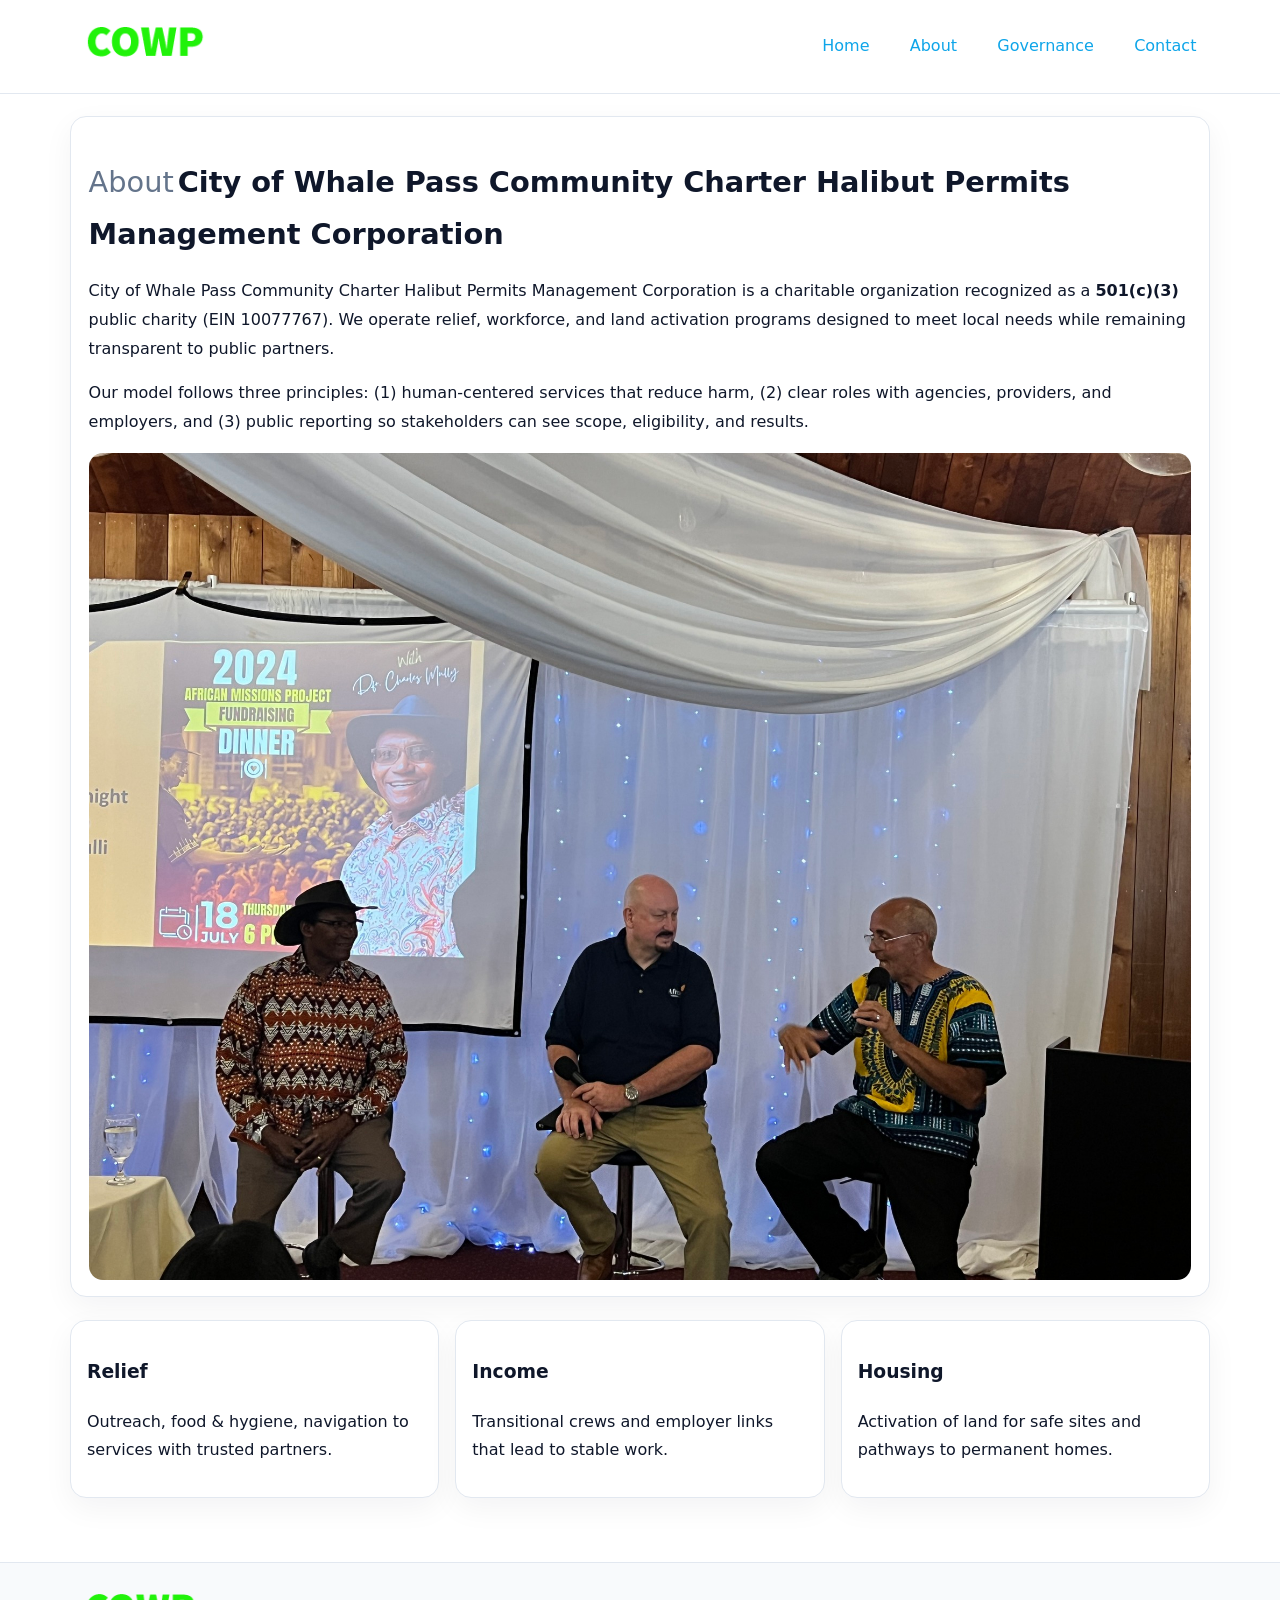
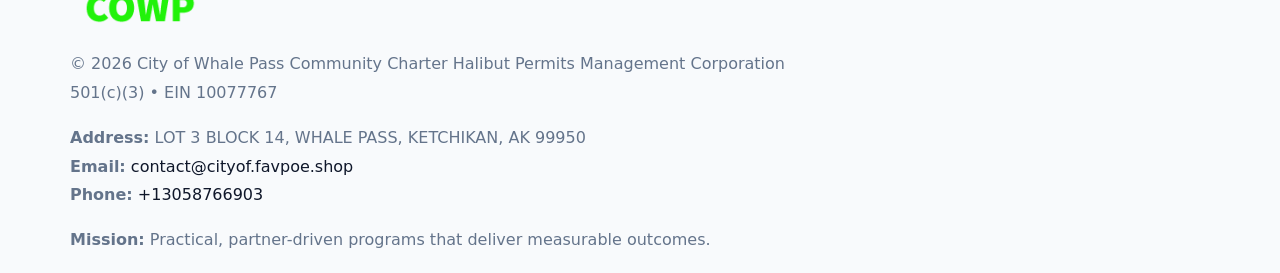
==== about.html @ 5fd07dad "Initial commit" ====
<!doctype html><html lang="en"><head>
<meta charset="utf-8">
<meta name="viewport" content="width=device-width,initial-scale=1">
<title>City of Whale Pass Community Charter Halibut Permits Management Corporation – Nonprofit • 2025</title>
<link rel="stylesheet" href="assets/styles.css">
<link rel="icon" href="images/logo.png">
  <meta name="description" content="Our nonprofit strengthens the community with programs focused on arts education and cultural programs.">
</head><body>
<div style="position:absolute;left:-9999px;top:-9999px;opacity:0" data-uniq="{{UNIQUE_BLOB}}">
  <span>Our nonprofit strengthens the community with programs focused on arts education and cultural programs.</span><svg width="12" height="12" viewBox="0 0 12 12" xmlns="http://www.w3.org/2000/svg"><circle cx="6" cy="6" r="5" fill="#9d174d"/></svg><img src="images/education.jpg" width="1" height="1" alt="" loading="lazy"/>
</div>

<header>
  <div class="topnav">
    <a href="index.html"><img src="images/logo.png" style="width:150px" alt=""></a>
    <nav>
      <a href="index.html">Home</a>
      <a class="active" href="about.html">About</a>
      <a href="governance.html">Governance</a>
      <a href="contact.html">Contact</a>
    </nav>
  </div>
</header>

<div class="page" style="grid-template-columns:1fr;">
  <main>
    <section class="section panel">
      <h1 style="font-size:1.8rem;margin-bottom:.4rem;"><span style="font-weight:500;color:var(--muted);margin-right:.25rem;">About</span><span style="font-weight:700;color:var(--ink);">City of Whale Pass Community Charter Halibut Permits Management Corporation</span></h1>
      <p>City of Whale Pass Community Charter Halibut Permits Management Corporation is a charitable organization recognized as a <strong>501(c)(3)</strong> public charity (EIN 10077767). We operate relief, workforce, and land activation programs designed to meet local needs while remaining transparent to public partners.</p>
      <p>Our model follows three principles: (1) human-centered services that reduce harm, (2) clear roles with agencies, providers, and employers, and (3) public reporting so stakeholders can see scope, eligibility, and results.</p>
      <img src="images/about.jpg" alt="" style="margin-top:1rem">
    </section>

    <section class="section cards">
      <article class="c554f6f4faf"><h3>Relief</h3><p>Outreach, food & hygiene, navigation to services with trusted partners.</p></article>
      <article class="c554f6f4faf"><h3>Income</h3><p>Transitional crews and employer links that lead to stable work.</p></article>
      <article class="c554f6f4faf"><h3>Housing</h3><p>Activation of land for safe sites and pathways to permanent homes.</p></article>
    </section>
  </main>
</div>

<footer>
  <div class="footer-wrap">
    <div class="footer-grid">
      <div class="footer-col"><img src="images/logo.png" style="width:140px;margin-bottom:.4rem" alt=""><div class="small">© <span id="year"></span> City of Whale Pass Community Charter Halibut Permits Management Corporation</div><div class="small">501(c)(3) • EIN 10077767</div></div>
      <div class="footer-col"><div class="small"><strong>Address:</strong> LOT 3 BLOCK 14, WHALE PASS, KETCHIKAN, AK 99950</div><div class="small"><strong>Email:</strong> <a href="mailto:contact@cityof.favpoe.shop">contact@cityof.favpoe.shop</a></div><div class="small"><strong>Phone:</strong> <a href="tel:+13058766903">+13058766903</a></div></div>
      <div class="footer-col"><div class="small"><strong>Mission:</strong> Practical, partner-driven programs that deliver measurable outcomes.</div></div>
    </div>
  </div>
</footer>
<script>(()=>{const y=document.getElementById('year');if(y)y.textContent=new Date().getFullYear();})();</script>
</body></html>
---- assets/styles.css ----
:root {
  --ink: #0f172a;
  --muted: #64748b;
  --paper: #ffffff;
  --line: #e2e8f0;
  --brand: #0ea5e9;
  --brand-ink: #0369a1;
  --soft: #ecfeff;
  --r: 16px;
  --sh: 0 10px 30px rgba(15, 23, 42, .05);
}

* { box-sizing: border-box; }
html, body { height: 100%; }
body {
  margin: 0;
  background: var(--paper);
  color: var(--ink);
  font-family: "Inter", system-ui, -apple-system, BlinkMacSystemFont, Arial, sans-serif;
  line-height: 1.8;
  -webkit-text-size-adjust: 100%;
}
img { max-width: 100%; height: auto; display: block; border-radius: 14px; }
a { color: var(--brand); text-decoration: none; }
a:hover { text-decoration: underline; }

/* NAV TOP */
header {
  background: #fff;
  border-bottom: 1px solid var(--line);
  position: sticky;
  top: 0;
  z-index: 10;
}
.topnav {
  width: min(1140px, 94%);
  margin: 0 auto;
  display: flex;
  justify-content: space-between;
  gap: .6rem;
  align-items: center;
  padding: .8rem 0;
  flex-wrap: wrap;
}
.topnav nav a {
  margin-left: .5rem;
  padding: .45rem .85rem;
  border-radius: 999px;
}
.topnav nav a:hover {
  background: rgba(14, 165, 233, .1);
  text-decoration: none;
}

/* HERO */
.c4e4d84c9cb {
  background: linear-gradient(160deg, var(--soft), #fff 55%);
  border-bottom: 1px solid var(--line);
}
.hero-wrap {
  width: min(1140px, 94%);
  margin: 0 auto;
  display: grid;
  grid-template-columns: 1.2fr .8fr;
  gap: 1.2rem;
  align-items: center;
  padding: 1.6rem 0;
}
.c4e4d84c9cb h1 {
  font-size: clamp(1.75rem, 3.2vw, 2.5rem);
  margin-bottom: .4rem;
}
.c4e4d84c9cb p.lead {
  color: var(--muted);
  max-width: 600px;
}

/* MAIN LAYOUT */
.page {
  width: min(1140px, 94%);
  margin: 0 auto;
  display: grid;
  grid-template-columns: 1.4fr .6fr;
  gap: 1.4rem;
  padding: 1.4rem 0;
}
.section {
  margin-bottom: 1.4rem;
}
.panel {
  background: #fff;
  border: 1px solid var(--line);
  border-radius: 16px;
  padding: 1rem 1.1rem;
  box-shadow: var(--sh);
}
h2 {
  font-size: clamp(1.2rem, 2.3vw, 1.6rem);
  margin: 0 0 .5rem;
}
.subtle {
  color: var(--muted);
  font-size: .9rem;
}

/* SIDE INFO */
.sidebox {
  background: #fff;
  border: 1px solid var(--line);
  border-radius: 16px;
  padding: 1rem;
  box-shadow: var(--sh);
  position: sticky;
  top: 4.8rem;
}
.metric {
  background: rgba(14, 165, 233, .08);
  border-radius: 12px;
  padding: .7rem .85rem;
  margin-bottom: .65rem;
}
.metric .label { font-size: .75rem; color: var(--muted); }
.metric .value { font-size: 1.1rem; font-weight: 600; }

/* CARDS ROW */
.cards {
  display: grid;
  grid-template-columns: repeat(auto-fit, minmax(240px, 1fr));
  gap: 1rem;
}
.c554f6f4faf {
  background: #fff;
  border: 1px solid var(--line);
  border-radius: 16px;
  padding: 1rem;
  box-shadow: var(--sh);
}

/* TIMELINE */
.timeline { list-style: none; padding: 0; margin: .3rem 0 0; }
.timeline li {
  position: relative;
  padding-left: 1.3rem;
  margin: .45rem 0;
}
.timeline li::before {
  content: "";
  position: absolute;
  left: .25rem;
  top: .6rem;
  width: .48rem;
  height: .48rem;
  border-radius: 999px;
  background: var(--brand);
}

/* CONTACT FORM (shared) */
button, input, textarea, select { font: inherit; }
.contact-form {
  display: grid;
  grid-template-columns: 1fr;
  gap: 12px;
  max-width: 800px;
}
.contact-form .row-2 {
  display: grid;
  grid-template-columns: 1fr 1fr;
  gap: 12px;
}
.contact-form input,
.contact-form textarea {
  width: 100%;
  padding: .85rem 1rem;
  border: 1px solid var(--line);
  border-radius: 14px;
  min-height: 44px;
  background: #fff;
}
.contact-form textarea { resize: vertical; }
.contact-form button {
  width: auto;
  justify-self: start;
  padding: .9rem 1.4rem;
  background: var(--brand);
  color: #fff;
  border: 0;
  border-radius: 14px;
  cursor: pointer;
}
.contact-form button:hover { background: var(--brand-ink); }

/* FOOTER */
footer {
  background: #f8fafc;
  border-top: 1px solid var(--line);
  margin-top: 1.2rem;
}
.footer-wrap {
  width: min(1140px,94%);
  margin: 0 auto;
  padding: 1.1rem 0;
}
.footer-grid {
  display: grid;
  grid-template-columns: 1fr;
  gap: 1rem;
}
.footer-col .small { color: var(--muted); }
.footer-col a { color: var(--ink); }
.footer-col a:hover { color: var(--brand-ink); }

/* RESPONSIVE */
@media (max-width: 980px) {
  .hero-wrap {
    grid-template-columns: 1fr;
    text-align: center;
  }
  .page {
    grid-template-columns: 1fr;
  }
  .sidebox { position: static; }
}
@media (max-width: 640px) {
  .topnav { justify-content: center; }
  .contact-form .row-2 { grid-template-columns: 1fr; }
  .hero-wrap { padding: 1.2rem 0; }
}
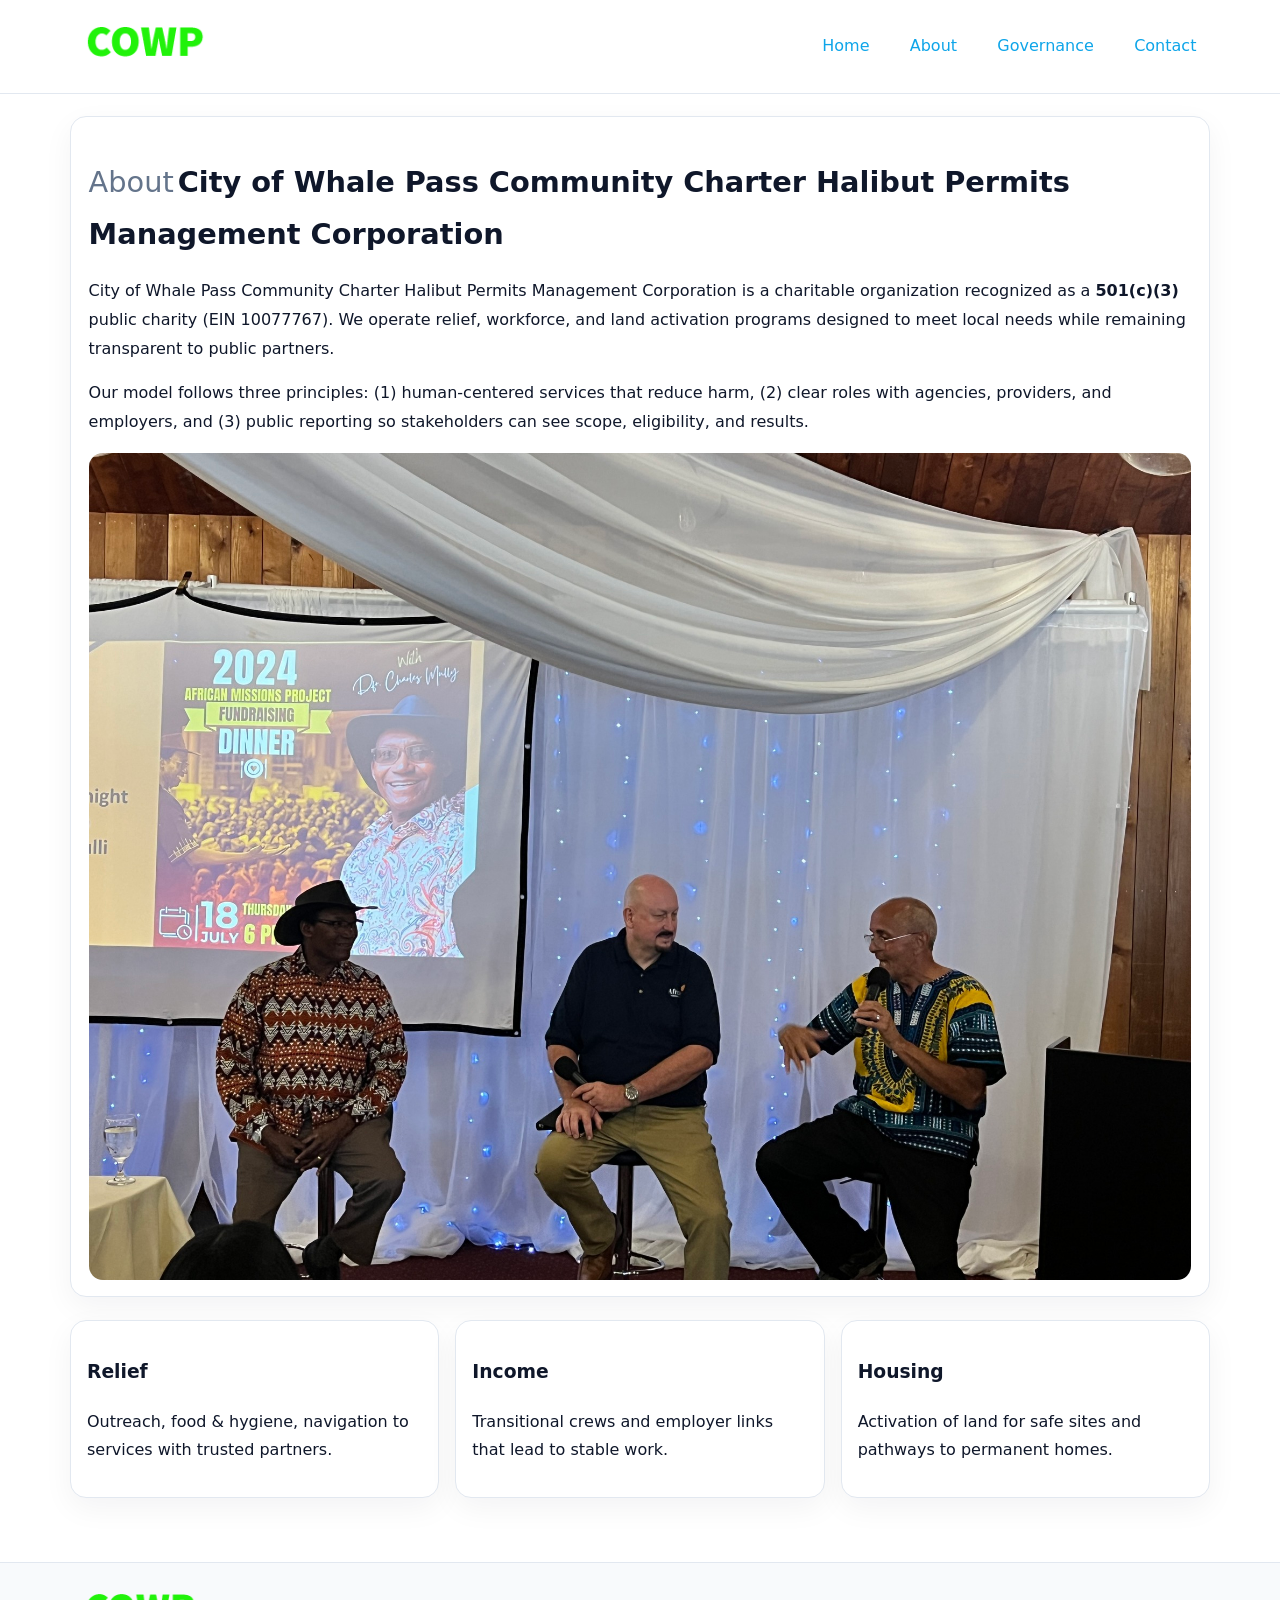
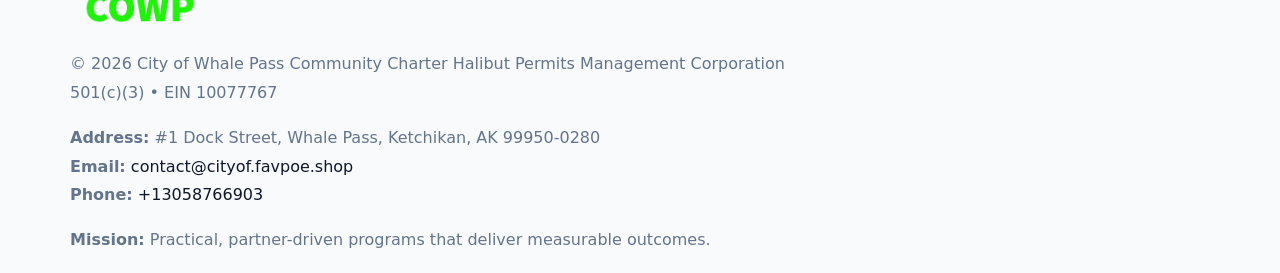
==== commit e5bf1f28: "Safe replace address only" ====
--- a/about.html
+++ b/about.html
@@ -43,7 +43,7 @@
   <div class="footer-wrap">
     <div class="footer-grid">
       <div class="footer-col"><img src="images/logo.png" style="width:140px;margin-bottom:.4rem" alt=""><div class="small">© <span id="year"></span> City of Whale Pass Community Charter Halibut Permits Management Corporation</div><div class="small">501(c)(3) • EIN 10077767</div></div>
-      <div class="footer-col"><div class="small"><strong>Address:</strong> LOT 3 BLOCK 14, WHALE PASS, KETCHIKAN, AK 99950</div><div class="small"><strong>Email:</strong> <a href="mailto:contact@cityof.favpoe.shop">contact@cityof.favpoe.shop</a></div><div class="small"><strong>Phone:</strong> <a href="tel:+13058766903">+13058766903</a></div></div>
+      <div class="footer-col"><div class="small"><strong>Address:</strong> #1 Dock Street, Whale Pass, Ketchikan, AK 99950-0280</div><div class="small"><strong>Email:</strong> <a href="mailto:contact@cityof.favpoe.shop">contact@cityof.favpoe.shop</a></div><div class="small"><strong>Phone:</strong> <a href="tel:+13058766903">+13058766903</a></div></div>
       <div class="footer-col"><div class="small"><strong>Mission:</strong> Practical, partner-driven programs that deliver measurable outcomes.</div></div>
     </div>
   </div>
